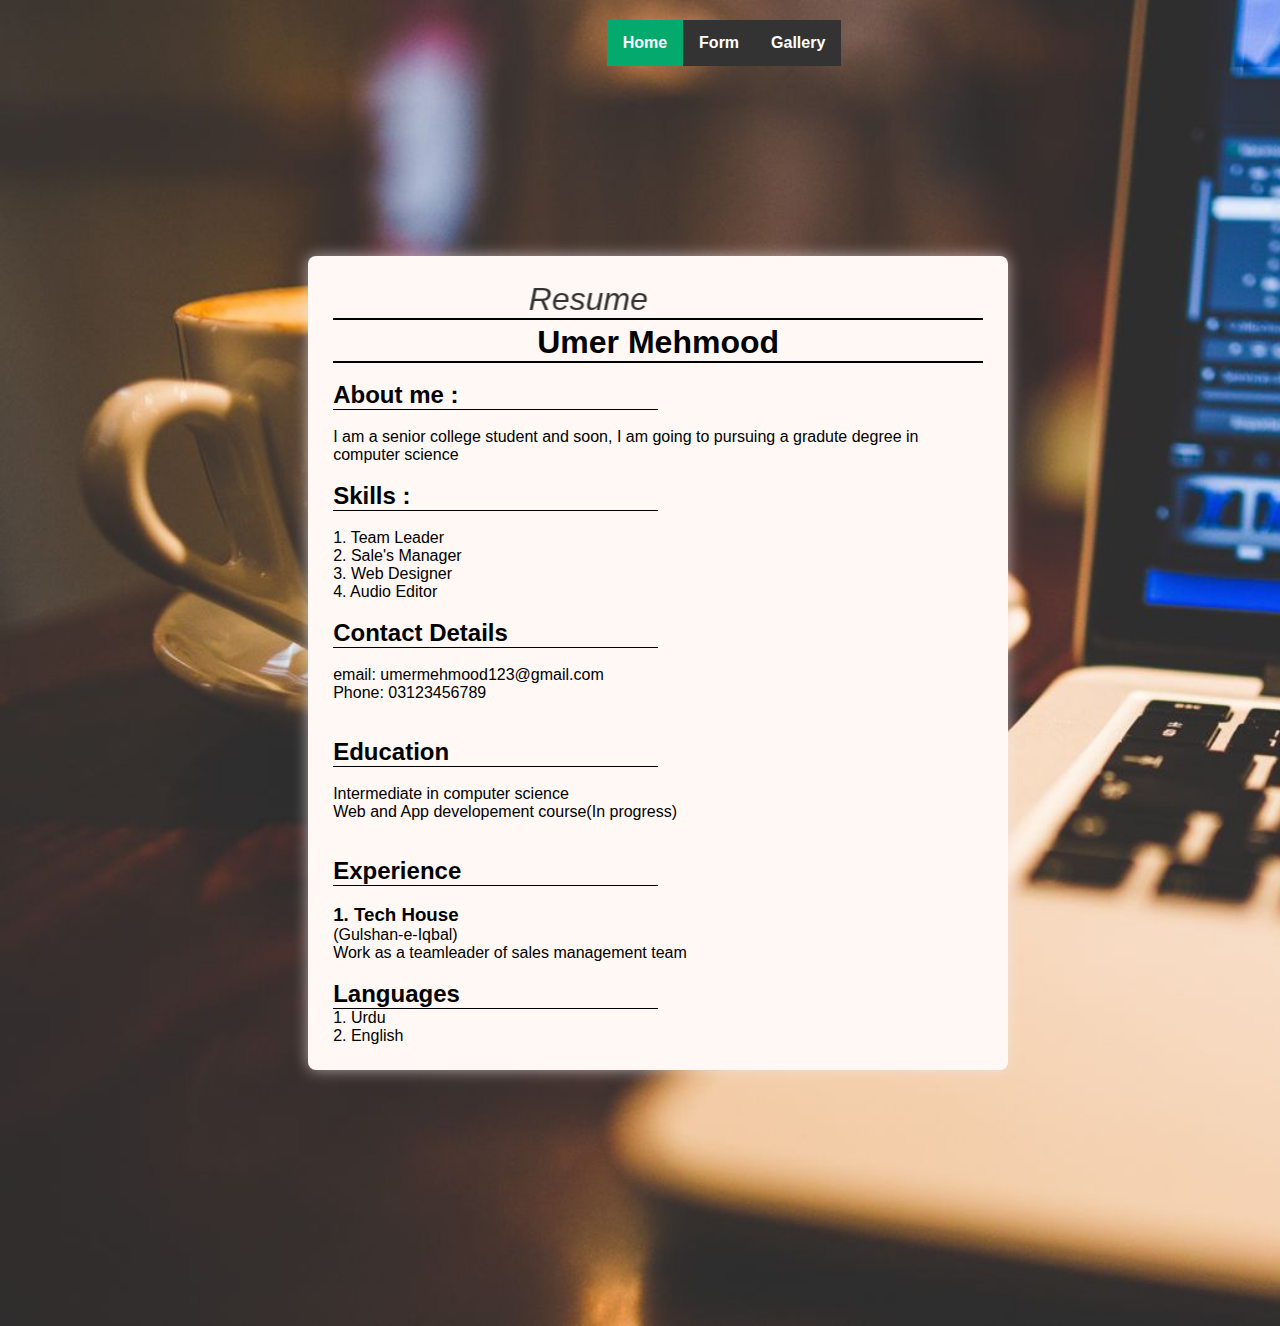
==== index.html @ 1884d8ab "Rename Home.html to index.html" ====
<!DOCTYPE html>
<html lang="en">
<head>
    <meta charset="UTF-8">
    <meta name="viewport" content="width=device-width, initial-scale=1.0">
    <link rel="stylesheet" href="./Stylesheets/style.css" type="text/css">
    <title>Resume</title>
</head>
<body>
    <div class="top">
        <ul>
          <li><a class="active" href="./Home.html">Home</a></li>
          <li><a href="pages/Form.html">Form</a></li>
          <li><a href="pages/Gallery.html">Gallery</a></li>
        </ul>
      </div>

    <div class="container">
        <marquee behavior="scroll" direction="right" scroll>Resume</marquee>
        <h1>Umer Mehmood</h1>
        <br>

        <h2>About me :</h2><br>
        <p>I am a senior college student and soon, I am going to pursuing a gradute degree in computer science</p><br>
        
        <div class="box">
          <h2>Skills :</h2><br>
          <label>1. Team Leader</label><br>
          <label>2. Sale's Manager</label><br>
          <label>3. Web Designer</label><br>
          <label>4. Audio Editor</label><br><br>
        <div class="box">
          <h2>Contact Details</h2><br>
          <label>email: umermehmood123@gmail.com</label><br>
          <label>Phone: 03123456789</label><br>
        </div>
        <br>
        <br>
        <div class="box">
          <h2>Education</h2><br>
          <label>Intermediate in computer science</label><br>
          <label>Web and App developement course(In progress)</label>
        </div>
        <br><br>
        <div class="box">
          <H2>Experience</H2>
          <br>
          <h3>1. Tech House</h3><p>(Gulshan-e-Iqbal)</p>
          <label>Work as a teamleader of sales management team</label><br>
        </div>
        <br>
        <div class="box">
          <h2>Languages</h2>
          <label>1. Urdu</label><br>
          <label>2. English</label>
        </div>
        </div>


    </div>
    
</body>
</html>
---- Stylesheets/style.css ----
* {
    margin: 0;
    padding: 0;
    box-sizing: border-box;
    font-family: sans-serif;
  }
  
  .top
  {
    margin-bottom: 100%;
    margin-left: 27%;
    display: flex;
    padding-bottom: 0;
  }
  
  ul {
    list-style-type: none;
    margin: 0;
    padding: 0;
    overflow: hidden;
    background-color: #333;
    font-weight: bold;
  }
  
  li {
    float: left;
  }
  
  li a {
    display: block;
    color: white;
    text-align: center;
    padding: 14px 16px;
    text-decoration: none;
  }
  
  li a:hover:not(.active) {
    background-color: #111;
  }
  
  .active {
    background-color: #04AA6D;
  }

body
{   
    min-height: 100vh;
    display: flex;
    align-items: center;
    justify-content: center;
    padding: 20px;
    background: url(../Assets/bg.jpg);
    background-repeat: no-repeat;
    background-size: cover;
}

h1
{
    font-size: 2rem;
    font-weight: bolder;
    text-align: center;
    font-family: Arial, Helvetica, sans-serif;
    border-bottom: 2px solid black;
}

h2
{
  border-bottom: 1px solid black;
  width: 50%;
}


  .container {
    position: relative;
    max-width: 700px;
    width: 100%;
    background: #fff8f5;
    padding: 25px;
    border-radius: 8px;
    box-shadow: 0 0 15px rgba(244, 230, 230, 0.631);
    margin-left: -43%;
  }
  .container Marquee {
    font-size: 2rem;
    border-bottom: 2px solid black;
    color: #333;
    font-weight: 500;
    font-family: inherit;
    font-style: italic;
    text-align: center;
  }
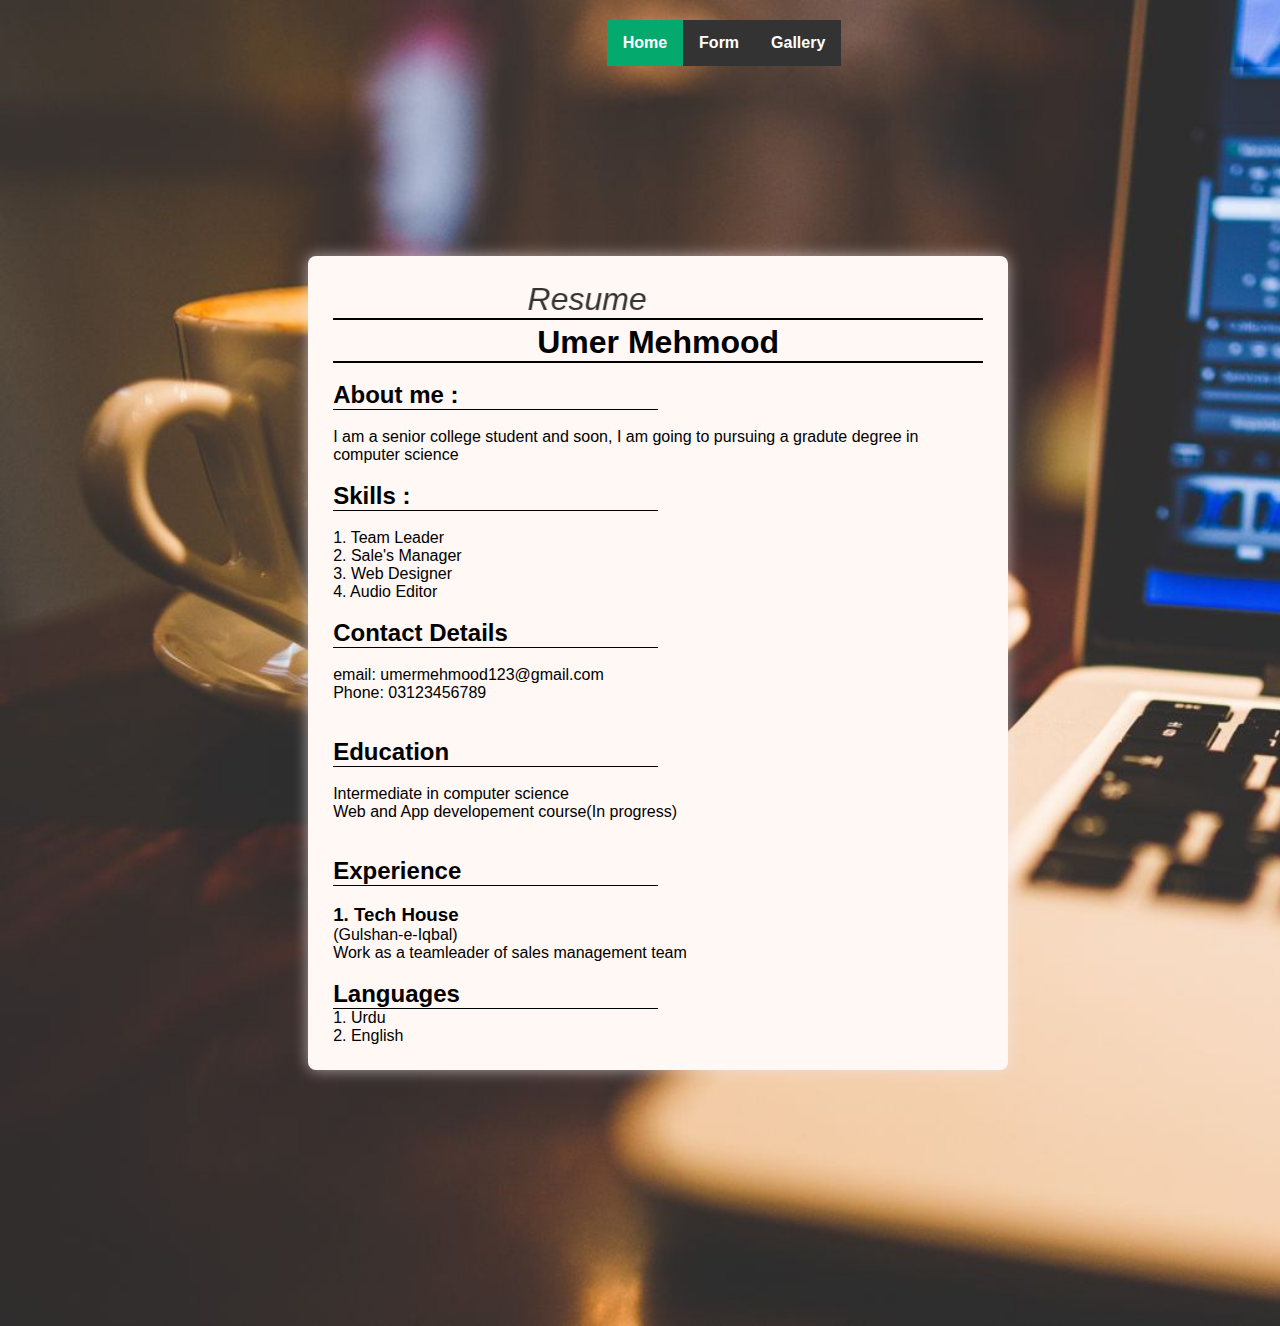
==== commit 5e8be7d6: "Update index.html" ====
--- a/index.html
+++ b/index.html
@@ -9,7 +9,7 @@
 <body>
     <div class="top">
         <ul>
-          <li><a class="active" href="./Home.html">Home</a></li>
+          <li><a class="active" href="./index.html">Home</a></li>
           <li><a href="pages/Form.html">Form</a></li>
           <li><a href="pages/Gallery.html">Gallery</a></li>
         </ul>
